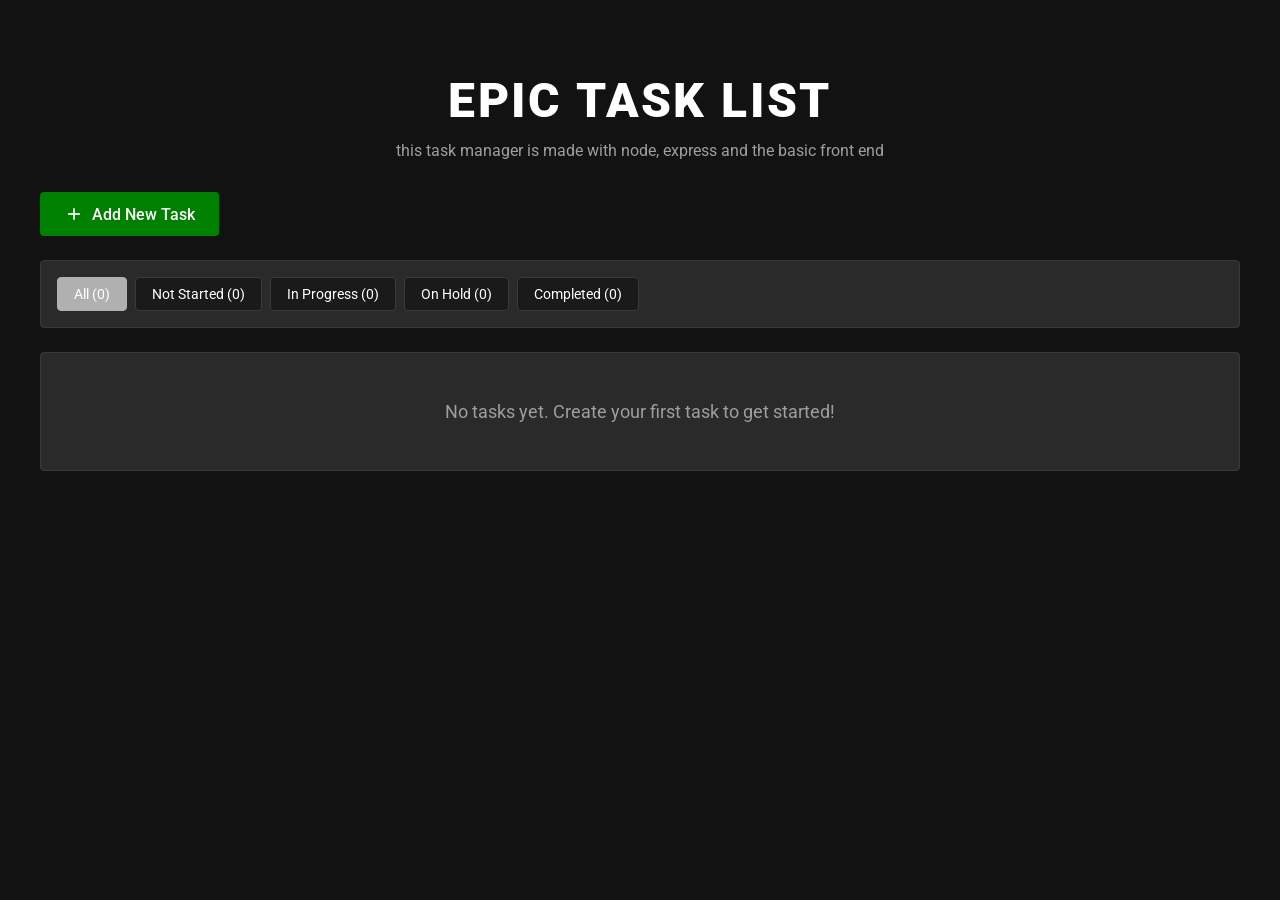
==== act3/index.html @ 03c89aff "." ====
<!DOCTYPE html>
<html lang="en">
<head>
    <meta charset="UTF-8">
    <meta name="viewport" content="width=device-width, initial-scale=1.0">
    <title>Epic Task List</title>
    <link rel="preconnect" href="https://fonts.googleapis.com">
    <link rel="preconnect" href="https://fonts.gstatic.com" crossorigin>
    <link href="https://fonts.googleapis.com/css2?family=Roboto:wght@400;500;700;900&display=swap" rel="stylesheet">
    <link rel="stylesheet" href="styles.css">
</head>
<body>
    <div class="container">
        <!-- Header -->
        <div class="header">
            <h1>EPIC TASK LIST</h1>
            <p>this task manager is made with node, express and the basic front end</p>
        </div>

        <!-- Add Task Button -->
        <div class="add-task-section">
            <button class="btn btn-primary btn-lg" id="openDialogBtn">
                <svg class="icon" viewBox="0 0 24 24" fill="none" stroke="currentColor" stroke-width="2">
                    <line x1="12" y1="5" x2="12" y2="19"></line>
                    <line x1="5" y1="12" x2="19" y2="12"></line>
                </svg>
                Add New Task
            </button>
        </div>

        <!-- Filter Tabs -->
        <div class="filter-section">
            <button class="filter-btn active" data-filter="all">All (<span id="count-all">0</span>)</button>
            <button class="filter-btn" data-filter="not-started">Not Started (<span id="count-not-started">0</span>)</button>
            <button class="filter-btn" data-filter="in-progress">In Progress (<span id="count-in-progress">0</span>)</button>
            <button class="filter-btn" data-filter="on-hold">On Hold (<span id="count-on-hold">0</span>)</button>
            <button class="filter-btn" data-filter="completed">Completed (<span id="count-completed">0</span>)</button>
        </div>

        <!-- Task List -->
        <div id="taskList"></div>
    </div>

    <!-- Modal Dialog -->
    <div id="taskDialog" class="modal">
        <div class="modal-content">
            <div class="modal-header">
                <h2>Create New Task</h2>
                <button class="close-btn" id="closeDialogBtn">&times;</button>
            </div>
            <p class="modal-description">Fill in the details below to create a new task.</p>
            <div class="modal-body">
                <div class="form-group">
                    <label for="taskName">Task Name *</label>
                    <input type="text" id="taskName" placeholder="Enter task name" required>
                </div>

                <div class="form-group">
                    <label for="status">Status</label>
                    <select id="status">
                        <option value="not-started">Not Started</option>
                        <option value="in-progress">In Progress</option>
                        <option value="on-hold">On Hold</option>
                        <option value="completed">Completed</option>
                    </select>
                </div>

                <div class="form-group">
                    <label for="assignedTo">Assigned To *</label>
                    <input type="text" id="assignedTo" placeholder="Enter assignee name" required>
                </div>

                <div class="form-group">
                    <label for="assignedDate">Assignment Date</label>
                    <input type="date" id="assignedDate">
                    <small>Default: Today</small>
                </div>
            </div>
            <div class="modal-footer">
                <button class="btn btn-outline" id="cancelBtn">Cancel</button>
                <button class="btn btn-primary" id="createTaskBtn">Create Task</button>
            </div>
        </div>
    </div>

    <script src="script.js"></script>
</body>
</html>
---- act3/styles.css ----
* {
    margin: 0;
    padding: 0;
    box-sizing: border-box;
}

body {
    font-family: 'Roboto', sans-serif;
    background-color: #121212;
    min-height: 100vh;
    padding: 24px;
    color: #FFFFFF;
}

.container {
    max-width: 1200px;
    margin: 0 auto;
}

/* Header */
.header {
    text-align: center;
    margin-bottom: 32px;
    margin-top: 48px;
}

.header h1 {
    font-size: 3rem;
    margin-bottom: 12px;
    color: #FFFFFF;
    text-transform: uppercase;
    letter-spacing: 0.05em;
    font-weight: 900;
}

.header p {
    color: #9E9E9E;
    font-size: 1rem;
}

/* Add Task Section */
.add-task-section {
    margin-bottom: 24px;
}

/* Buttons */
.btn {
    padding: 8px 16px;
    border: none;
    border-radius: 4px;
    font-size: 14px;
    font-weight: 500;
    cursor: pointer;
    transition: all 0.2s;
    display: inline-flex;
    align-items: center;
    gap: 8px;
    font-family: 'Roboto', sans-serif;
}

.btn-primary {
    background-color: green;
    color: white;
}

.btn-primary:hover {
    background-color: #909090;
}

.btn-outline {
    background-color: transparent;
    color: white;
    border: 1px solid #3A3A3A;
}

.btn-outline:hover {
    background-color: #3A3A3A;
}

.btn-lg {
    padding: 12px 24px;
    font-size: 16px;
}

.icon {
    width: 20px;
    height: 20px;
}

/* Filter Section */
.filter-section {
    background-color: #2A2A2A;
    border-radius: 4px;
    border: 1px solid #3A3A3A;
    padding: 16px;
    margin-bottom: 24px;
    display: flex;
    flex-wrap: wrap;
    gap: 8px;
}

.filter-btn {
    padding: 8px 16px;
    border: 1px solid #3A3A3A;
    border-radius: 4px;
    background-color: #1A1A1A;
    color: white;
    font-size: 14px;
    cursor: pointer;
    transition: all 0.2s;
    font-family: 'Roboto', sans-serif;
}

.filter-btn:hover {
    background-color: #3A3A3A;
}

.filter-btn.active {
    background-color: #B0B0B0;
    color: white;
    border-color: #B0B0B0;
}

.filter-btn.active:hover {
    background-color: #909090;
}

/* Task List */
#taskList {
    display: flex;
    flex-direction: column;
    gap: 16px;
}

.task-card {
    background-color: #2A2A2A;
    border-radius: 4px;
    border: 1px solid #3A3A3A;
    padding: 24px;
    transition: border-color 0.2s;
}

.task-card:hover {
    border-color: #B0B0B0;
}

.task-header {
    display: flex;
    align-items: flex-start;
    justify-content: space-between;
    gap: 16px;
    flex-wrap: wrap;
}

.task-info {
    flex: 1;
    min-width: 300px;
}

.task-title-row {
    display: flex;
    align-items: center;
    gap: 12px;
    margin-bottom: 16px;
    flex-wrap: wrap;
}

.task-title {
    font-size: 1.25rem;
    color: #FFFFFF;
    text-transform: uppercase;
    letter-spacing: 0.025em;
}

.badge {
    padding: 4px 12px;
    border-radius: 12px;
    font-size: 12px;
    font-weight: 600;
    color: white;
}

.badge-not-started {
    background-color: #5B5B5B;
}

.badge-in-progress {
    background-color: #B0B0B0;
}

.badge-completed {
    background-color: #2ECC71;
}

.badge-on-hold {
    background-color: #F39C12;
}

.task-details {
    display: grid;
    grid-template-columns: repeat(auto-fit, minmax(200px, 1fr));
    gap: 12px;
    font-size: 14px;
    color: #B0B0B0;
}

.task-detail {
    display: flex;
    align-items: center;
    gap: 8px;
}

.task-detail svg {
    width: 16px;
    height: 16px;
}

.task-actions {
    display: flex;
    flex-direction: column;
    gap: 8px;
    min-width: 140px;
}

.task-actions select {
    padding: 8px 12px;
    border: 1px solid #3A3A3A;
    border-radius: 4px;
    font-size: 14px;
    cursor: pointer;
    background-color: #1A1A1A;
    color: white;
    font-family: 'Roboto', sans-serif;
}

.task-actions select:focus {
    outline: none;
    border-color: #B0B0B0;
}

.btn-delete {
    padding: 8px 12px;
    background-color: transparent;
    color: #E74C3C;
    border: 1px solid #E74C3C;
    border-radius: 4px;
    cursor: pointer;
    font-size: 14px;
    display: flex;
    align-items: center;
    gap: 4px;
    justify-content: center;
    font-family: 'Roboto', sans-serif;
}

.btn-delete:hover {
    background-color: #E74C3C;
    color: white;
}

/* Empty State */
.empty-state {
    background-color: #2A2A2A;
    border-radius: 4px;
    border: 1px solid #3A3A3A;
    padding: 48px;
    text-align: center;
    color: #9E9E9E;
}

.empty-state p {
    font-size: 1.125rem;
}

/* Modal */
.modal {
    display: none;
    position: fixed;
    z-index: 1000;
    left: 0;
    top: 0;
    width: 100%;
    height: 100%;
    background-color: rgba(0, 0, 0, 0.7);
}

.modal.active {
    display: flex;
    align-items: center;
    justify-content: center;
}

.modal-content {
    background-color: #2A2A2A;
    border: 1px solid #3A3A3A;
    border-radius: 4px;
    width: 90%;
    max-width: 500px;
    max-height: 90vh;
    overflow-y: auto;
}

.modal-header {
    padding: 20px 24px 12px 24px;
    border-bottom: 1px solid #3A3A3A;
    display: flex;
    align-items: center;
    justify-content: space-between;
}

.modal-header h2 {
    font-size: 1.5rem;
    color: #FFFFFF;
}

.modal-description {
    padding: 0 24px;
    padding-top: 8px;
    color: #9E9E9E;
    font-size: 14px;
}

.close-btn {
    background: none;
    border: none;
    font-size: 28px;
    color: #9E9E9E;
    cursor: pointer;
    line-height: 1;
}

.close-btn:hover {
    color: #FFFFFF;
}

.modal-body {
    padding: 24px;
}

.form-group {
    margin-bottom: 16px;
}

.form-group label {
    display: block;
    margin-bottom: 6px;
    font-weight: 500;
    color: #FFFFFF;
    font-size: 14px;
}

.form-group input,
.form-group select {
    width: 100%;
    padding: 10px 12px;
    border: 1px solid #3A3A3A;
    border-radius: 4px;
    font-size: 14px;
    font-family: 'Roboto', sans-serif;
    background-color: #1A1A1A;
    color: white;
}

.form-group input::placeholder {
    color: #6B6B6B;
}

.form-group input:focus,
.form-group select:focus {
    outline: none;
    border-color: #B0B0B0;
}

.form-group small {
    display: block;
    margin-top: 4px;
    color: #9E9E9E;
    font-size: 12px;
}

.modal-footer {
    padding: 16px 24px;
    border-top: 1px solid #3A3A3A;
    display: flex;
    justify-content: flex-end;
    gap: 12px;
}

/* Responsive */
@media (max-width: 768px) {
    .header h1 {
        font-size: 2rem;
    }

    .task-header {
        flex-direction: column;
    }

    .task-actions {
        width: 100%;
    }

    .filter-section {
        flex-direction: column;
    }

    .filter-btn {
        width: 100%;
    }
}
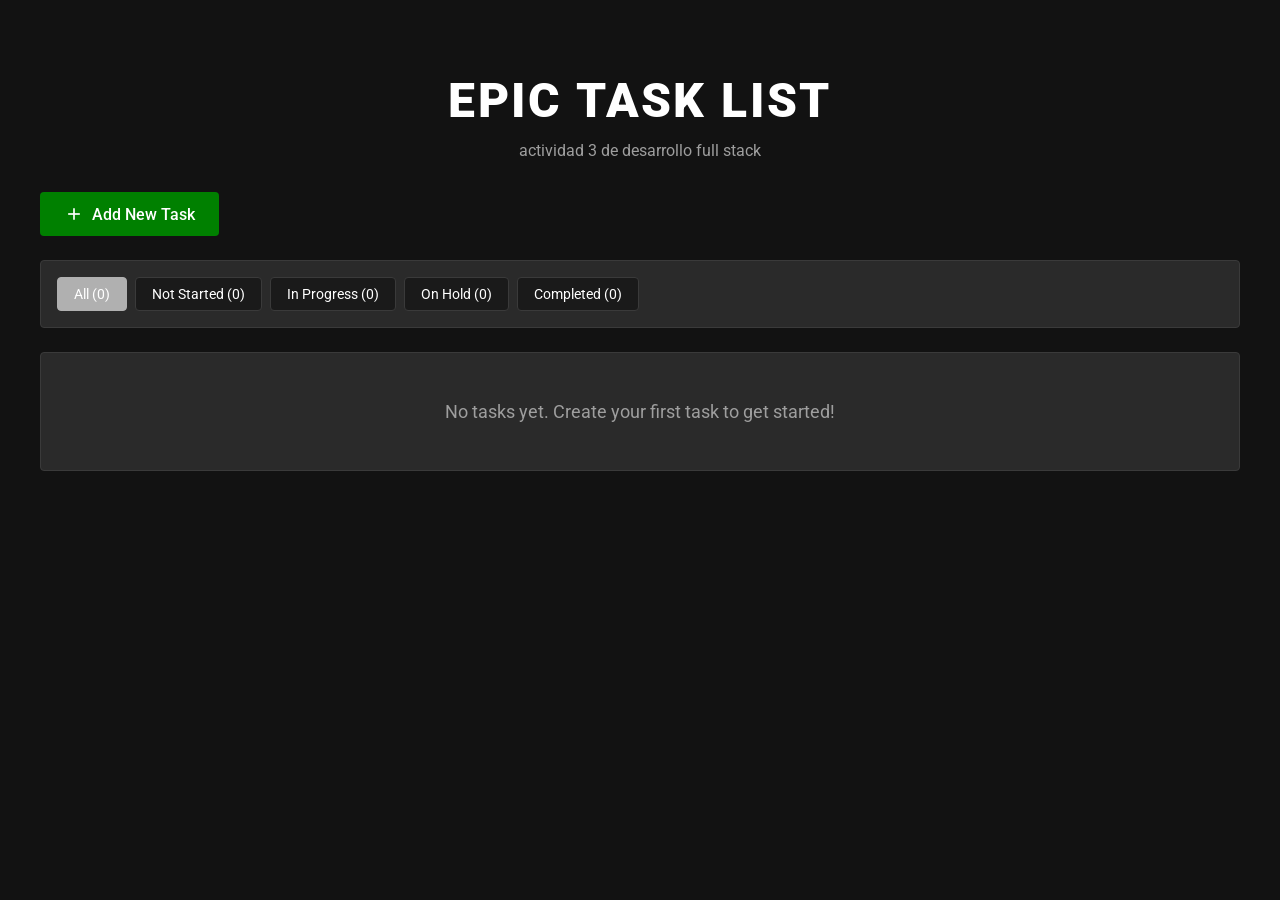
==== commit b9997622: "." ====
--- a/act3/index.html
+++ b/act3/index.html
@@ -14,7 +14,7 @@
         <!-- Header -->
         <div class="header">
             <h1>EPIC TASK LIST</h1>
-            <p>this task manager is made with node, express and the basic front end</p>
+            <p>actividad 3 de desarrollo full stack</p>
         </div>
 
         <!-- Add Task Button -->
@@ -32,9 +32,9 @@
         <div class="filter-section">
             <button class="filter-btn active" data-filter="all">All (<span id="count-all">0</span>)</button>
             <button class="filter-btn" data-filter="not-started">Not Started (<span id="count-not-started">0</span>)</button>
-            <button class="filter-btn" data-filter="in-progress">In Progress (<span id="count-in-progress">0</span>)</button>
-            <button class="filter-btn" data-filter="on-hold">On Hold (<span id="count-on-hold">0</span>)</button>
-            <button class="filter-btn" data-filter="completed">Completed (<span id="count-completed">0</span>)</button>
+            <button class="filter-btn in-progress" data-filter="in-progress">In Progress (<span id="count-in-progress">0</span>)</button>
+            <button class="filter-btn on-hold" data-filter="on-hold">On Hold (<span id="count-on-hold">0</span>)</button>
+            <button class="filter-btn completed" data-filter="completed">Completed (<span id="count-completed">0</span>)</button>
         </div>
 
         <!-- Task List -->
--- a/act3/styles.css
+++ b/act3/styles.css
@@ -73,6 +73,10 @@
     border: 1px solid #3A3A3A;
 }
 
+#cancelBtn {
+    background-color: red;
+}
+
 .btn-outline:hover {
     background-color: #3A3A3A;
 }
@@ -123,6 +127,19 @@
 
 .filter-btn.active:hover {
     background-color: #909090;
+}
+
+
+.filter-btn.on-hold:hover {
+    background-color: #F39C12;
+}
+
+.filter-btn.in-progress:hover {
+    background-color: blue;
+}
+
+.filter-btn.completed:hover {
+    background-color: green;
 }
 
 /* Task List */
